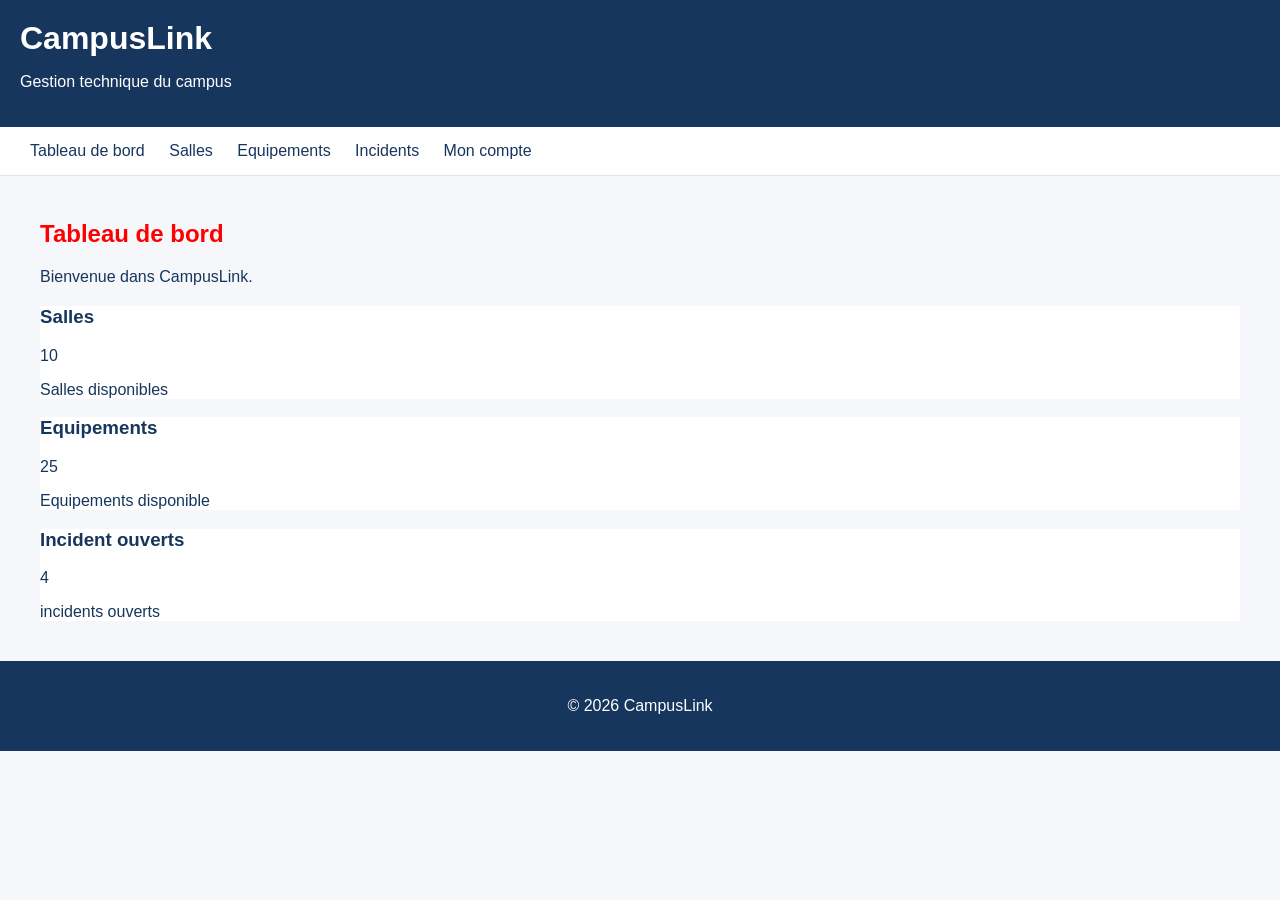
==== index.html @ f8c8279e "tp html css creation des page" ====
<!DOCTYPE html>
<html lang="fr">
<head>
    <meta charset="UTF-8">
    <meta name="viewport" content="width=device-width, initial-scale=1.0">
    <title>CampusLink - Tableau de bord</title>
    <link rel="stylesheet" href="css/style.css">
</head>
<body>
    <header class="site-header">
        <div>
            <h1>CampusLink</h1>
            <p>Gestion technique du campus</p>
            
        </div>
        
    </header>
    <nav class="main-nav" aria-label="navigation principale">
        <a href="index.html">Tableau de bord</a>
        <a href="salles.html" aria-current="page">Salles</a>
        <a href="equipements.html">Equipements</a>
        <a href="incidents.html">Incidents</a>
        <a href="compte.html">Mon compte</a>
    </nav>
    <main class="container">
        <section>
            <h2>Tableau de bord</h2>
            <p>Bienvenue dans CampusLink.</p>
        </section>
        <div class="indicateur">
            <section class="carte">
                <h3>Salles</h3>
                <p class="number">10</p>
                <p>Salles disponibles</p>
            </section>
            <section class="carte">
                <h3>Equipements</h3>
                <p class="number">25</p>
                <p>Equipements disponible</p>
            </section>
            <section class="carte alerte">
                <h3>Incident ouverts</h3>
                <p class="number">4</p>
                <p>incidents ouverts</p>
            </section>  
        </div>
        

    </main>
    <footer class="site-footer">
        <p>© 2026 CampusLink</p>
        

    </footer>

</body>
</html>
---- css/style.css ----
* {
    box-sizing: border-box;
}

/* corpd de la page */

body {
    margin: 0;
    font-family: Arial, Helvetica, sans-serif, sans-serif;
    background-color: #f5f7fa;
    color: #1f2937;
}

/* mon header */
.site-header{
    background-color: #17365d;
    color: white;
    padding: 20px;
}
.site-header h1 {
    margin: 0;
}
/* mon menue */
.main-nav {
    background-color: white;
    padding: 15px 20px;
    border-bottom: 1px solid #dfe3e8;
}
.main-nav a {
    color: #17365d;
    padding: 10px;
    text-decoration: none;
    
    
}
.main-nav a:hover {
    text-decoration: underline;
}

.container {
    color: #17365d;
    padding: 24px 40px;

}
.container h2 {
    color: red;
}

.site-footer {
    background-color: #17365d;
    color: white;
    padding: 20px;
    text-align: center;
}
.indicateur {
    margin-top: 20px;

}
.carte {
    background-color: white
}
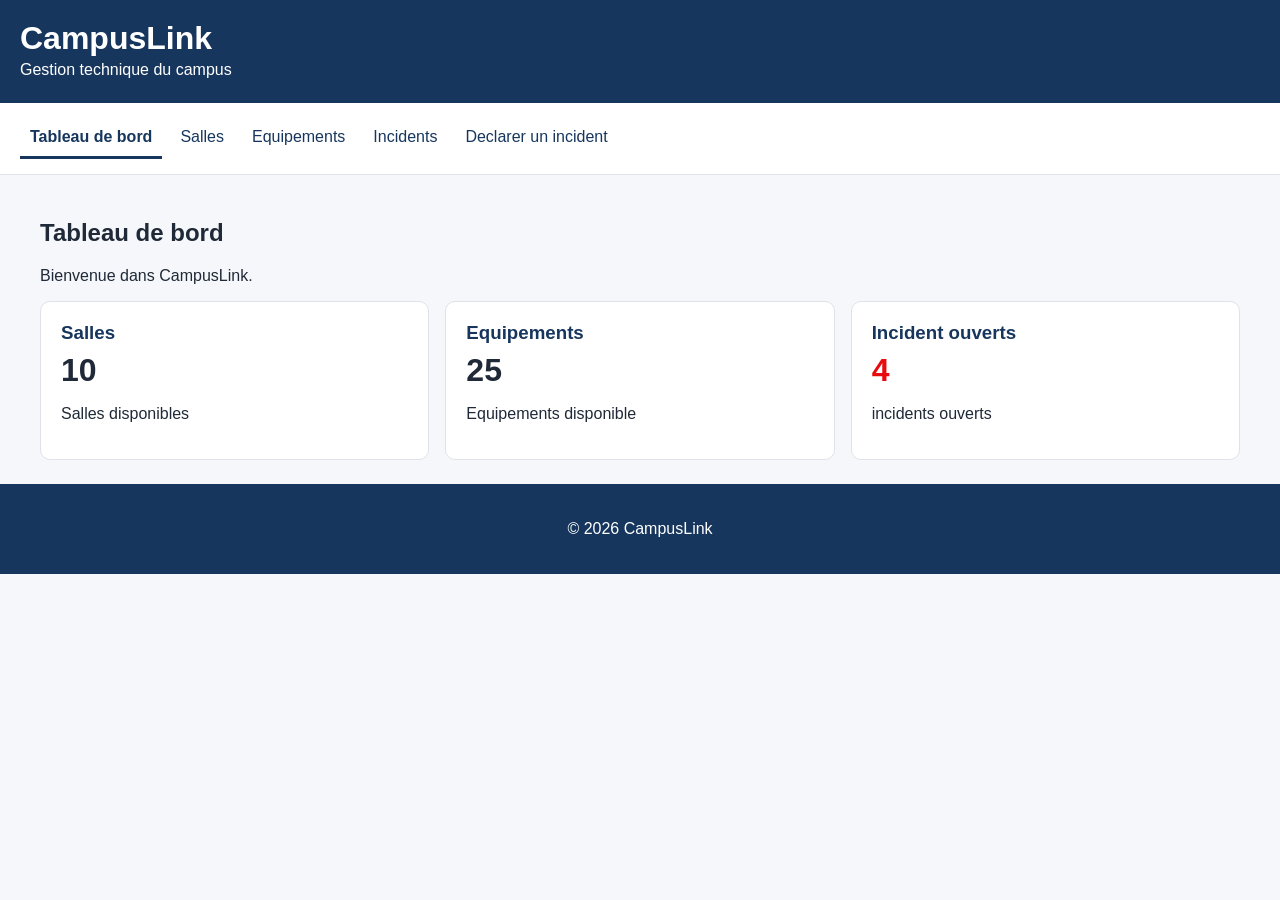
==== commit 1b7a83e3: "rendu final" ====
--- a/index.html
+++ b/index.html
@@ -16,11 +16,11 @@
         
     </header>
     <nav class="main-nav" aria-label="navigation principale">
-        <a href="index.html">Tableau de bord</a>
-        <a href="salles.html" aria-current="page">Salles</a>
+        <a href="index.html" aria-current="page">Tableau de bord</a>
+        <a href="salles.html">Salles</a>
         <a href="equipements.html">Equipements</a>
         <a href="incidents.html">Incidents</a>
-        <a href="compte.html">Mon compte</a>
+        <a href="declarer-incident.html">Declarer un incident</a>
     </nav>
     <main class="container">
         <section>
--- a/css/style.css
+++ b/css/style.css
@@ -1,61 +1,179 @@
-* {
+/* 1. reglage de base*/
+
+/* 2=========================
+   PALETTE DE COULEURS
+   Bleu marine : #17365d
+   Fond        : #f5f7fa
+   Texte       : #1f2937
+   Vert        : #2E6F40
+   Orange      : #cc5500
+   Rouge       : #e80c0f
+   ========================= */
+/* 3 regle pour tout les element*/
+*{
     box-sizing: border-box;
 }
-
-/* corpd de la page */
-
-body {
+/*4 regle sur le body*/
+body{
     margin: 0;
-    font-family: Arial, Helvetica, sans-serif, sans-serif;
     background-color: #f5f7fa;
     color: #1f2937;
+    font-family: Arial, sans-serif;
 }
-
-/* mon header */
-.site-header{
+/* regle commune*/
+.site-header {
     background-color: #17365d;
     color: white;
     padding: 20px;
 }
-.site-header h1 {
+.site-header h1{
     margin: 0;
 }
-/* mon menue */
-.main-nav {
+.site-header p{
+    margin: 4px 0;
+}
+.main-nav{
+    display: flex;
+    flex-wrap: wrap;
+    gap: 8px;
     background-color: white;
     padding: 15px 20px;
     border-bottom: 1px solid #dfe3e8;
 }
-.main-nav a {
+.main-nav a{
     color: #17365d;
     padding: 10px;
     text-decoration: none;
-    
-    
 }
 .main-nav a:hover {
-    text-decoration: underline;
+    text-decoration:underline;
 }
-
-.container {
-    color: #17365d;
-    padding: 24px 40px;
+.main-nav a[aria-current="page"]{
+    font-weight: bold;
+    border-bottom: 3px solid #17365d;
 
 }
-.container h2 {
-    color: red;
+.container{
+    padding: 24px 40px;
 }
-
-.site-footer {
+.site-footer{
     background-color: #17365d;
     color: white;
     padding: 20px;
     text-align: center;
-}
-.indicateur {
-    margin-top: 20px;
 
 }
-.carte {
-    background-color: white
+
+/* les composant*/
+.statut-ok{
+    color: #2E6F40;
+    font-weight: bold;
 }
+.statut-attente{
+    color: #cc5500;
+    font-weight: bold;
+}
+.statut-alerte{
+    color: #e80c0f;
+    font-weight: bold;
+}
+table{
+    width: 100%;
+    background-color: white;
+    border-collapse: collapse;
+}
+th{
+    background-color: #17365d;
+    color: white;
+}
+th,
+td{
+    padding: 10px;
+    text-align: center;
+    border-bottom: 1px solid #dfe3e8;
+}
+.indicateur{
+    display: grid;
+    grid-template-columns: repeat(auto-fit, minmax(200px, 1fr));
+    gap: 16px;
+}
+.carte{
+    background-color: white;
+    padding: 20px;
+    border: 1px solid #dfe3e8;
+    border-radius: 10px;
+
+}
+.carte h3 {
+    margin: 0;
+    color: #17365d;
+}
+.number{
+    font-size: 2rem;
+    font-weight: bold;
+    margin: 8px 0;
+}
+.alerte .number{
+    color: #e80c0f;
+}
+.galerie{
+    display: grid;
+    grid-template-columns: repeat(auto-fit, minmax(250px, 1fr));
+    gap: 24px;
+}
+
+figure{
+    margin:0;
+    
+}
+figure img{
+    max-width: 100%;
+    height: auto;
+    border-radius: 8px;
+}
+figcaption{
+    font-size: 0.9rem;
+    color: #17365d;
+    margin-top: 6px;
+}
+/* formulaire*/
+fieldset{
+    background-color: white;
+    border: 1px solid #dfe3e8;
+    border-radius: 10px;
+    padding: 20px;
+    max-width: 600px;
+}
+legend{
+    font-weight: bold;
+    color: #17365d;
+}
+input[type="text"], 
+input[type="email"],
+textarea,
+select{
+    width: 100%;
+    padding: 8px;
+    border: 1px solid #dfe3e8;
+    border-radius: 6px;
+    margin-top: 4px;
+}
+button{
+    background-color: #17365d;
+    color: white;
+    padding: 10px 20px;
+    border: none;
+    border-radius: 6px;
+
+}
+button:hover{
+    cursor: pointer;
+}
+
+/* resolution des mobile*/
+@media (max-width: 600px) {
+    .container{
+        padding: 16px;
+    }
+    
+}
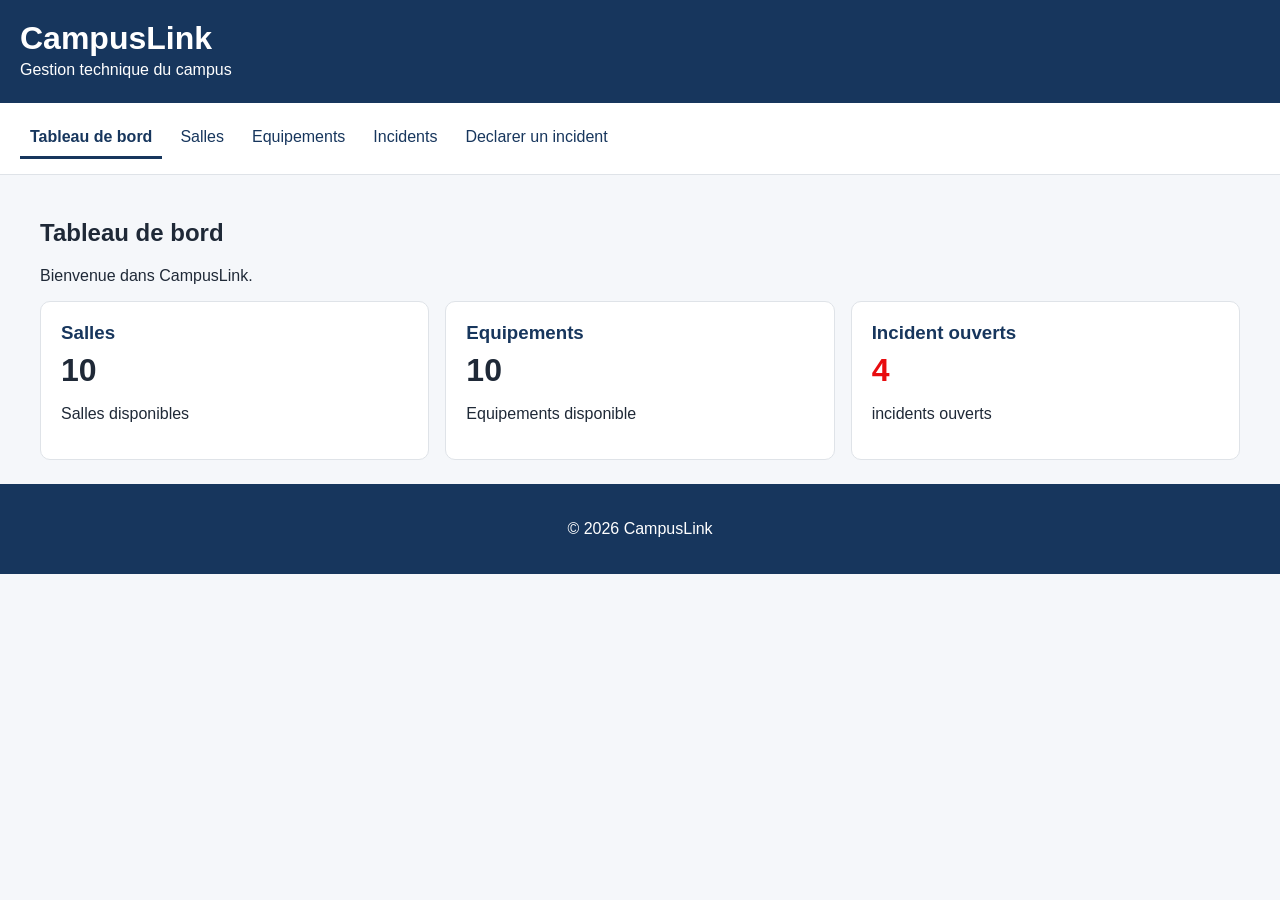
==== commit 819ffe53: "ajout page incident" ====
--- a/index.html
+++ b/index.html
@@ -35,7 +35,7 @@
             </section>
             <section class="carte">
                 <h3>Equipements</h3>
-                <p class="number">25</p>
+                <p class="number">10</p>
                 <p>Equipements disponible</p>
             </section>
             <section class="carte alerte">
